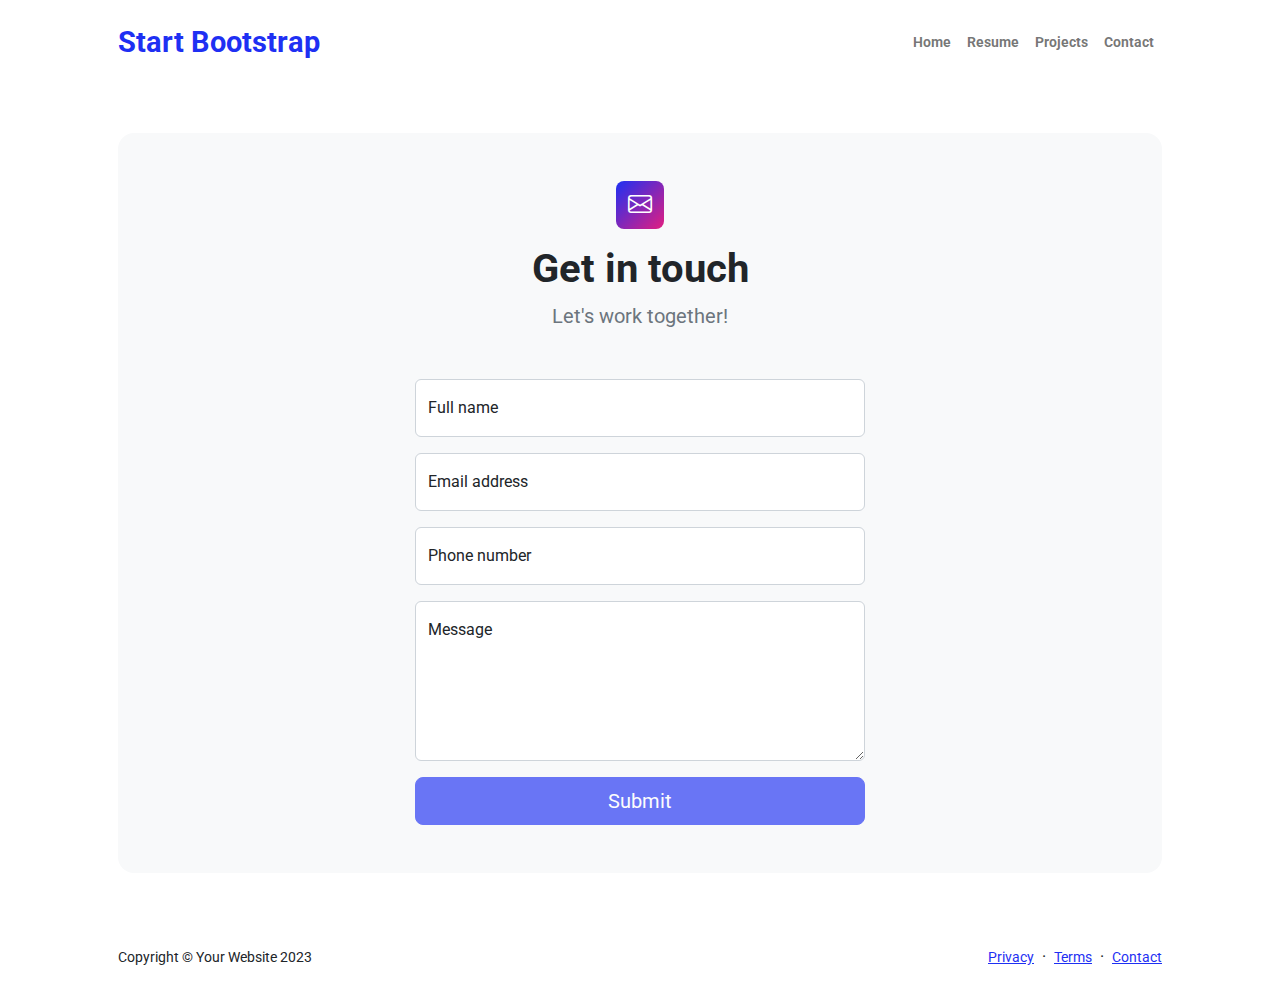
==== contact.html @ ce799cff "first commit" ====
<!DOCTYPE html>
<html lang="en">
    <head>
        <meta charset="utf-8" />
        <meta name="viewport" content="width=device-width, initial-scale=1, shrink-to-fit=no" />
        <meta name="description" content />
        <meta name="author" content />
        <title>Modern Business - Start Bootstrap Template</title>
        <!-- Favicon-->
        <link rel="icon" type="image/x-icon" href="assets/favicon.ico" />
        <!-- Custom Google font-->
        <link rel="preconnect" href="https://fonts.googleapis.com" />
        <link rel="preconnect" href="https://fonts.gstatic.com" crossorigin />
        <link href="https://fonts.googleapis.com/css2?family=Roboto:wght@100;200;300;400;500;600;700;800;900&amp;display=swap" rel="stylesheet" />
        <!-- Bootstrap icons-->
        <link href="https://cdn.jsdelivr.net/npm/bootstrap-icons@1.8.1/font/bootstrap-icons.css" rel="stylesheet" />
        <!-- Core theme CSS (includes Bootstrap)-->
        <link href="css/styles.css" rel="stylesheet" />
    </head>
    <body class="d-flex flex-column">
        <main class="flex-shrink-0">
            <!-- Navigation-->
            <nav class="navbar navbar-expand-lg navbar-light bg-white py-3">
                <div class="container px-5">
                    <a class="navbar-brand" href="index.html"><span class="fw-bolder text-primary">Start Bootstrap</span></a>
                    <button class="navbar-toggler" type="button" data-bs-toggle="collapse" data-bs-target="#navbarSupportedContent" aria-controls="navbarSupportedContent" aria-expanded="false" aria-label="Toggle navigation"><span class="navbar-toggler-icon"></span></button>
                    <div class="collapse navbar-collapse" id="navbarSupportedContent">
                        <ul class="navbar-nav ms-auto mb-2 mb-lg-0 small fw-bolder">
                            <li class="nav-item"><a class="nav-link" href="index.html">Home</a></li>
                            <li class="nav-item"><a class="nav-link" href="resume.html">Resume</a></li>
                            <li class="nav-item"><a class="nav-link" href="projects.html">Projects</a></li>
                            <li class="nav-item"><a class="nav-link" href="contact.html">Contact</a></li>
                        </ul>
                    </div>
                </div>
            </nav>
            <!-- Page content-->
            <section class="py-5">
                <div class="container px-5">
                    <!-- Contact form-->
                    <div class="bg-light rounded-4 py-5 px-4 px-md-5">
                        <div class="text-center mb-5">
                            <div class="feature bg-primary bg-gradient-primary-to-secondary text-white rounded-3 mb-3"><i class="bi bi-envelope"></i></div>
                            <h1 class="fw-bolder">Get in touch</h1>
                            <p class="lead fw-normal text-muted mb-0">Let's work together!</p>
                        </div>
                        <div class="row gx-5 justify-content-center">
                            <div class="col-lg-8 col-xl-6">
                                <!-- * * * * * * * * * * * * * * *-->
                                <!-- * * SB Forms Contact Form * *-->
                                <!-- * * * * * * * * * * * * * * *-->
                                <!-- This form is pre-integrated with SB Forms.-->
                                <!-- To make this form functional, sign up at-->
                                <!-- https://startbootstrap.com/solution/contact-forms-->
                                <!-- to get an API token!-->
                                <form id="contactForm" data-sb-form-api-token="API_TOKEN">
                                    <!-- Name input-->
                                    <div class="form-floating mb-3">
                                        <input class="form-control" id="name" type="text" placeholder="Enter your name..." data-sb-validations="required" />
                                        <label for="name">Full name</label>
                                        <div class="invalid-feedback" data-sb-feedback="name:required">A name is required.</div>
                                    </div>
                                    <!-- Email address input-->
                                    <div class="form-floating mb-3">
                                        <input class="form-control" id="email" type="email" placeholder="name@example.com" data-sb-validations="required,email" />
                                        <label for="email">Email address</label>
                                        <div class="invalid-feedback" data-sb-feedback="email:required">An email is required.</div>
                                        <div class="invalid-feedback" data-sb-feedback="email:email">Email is not valid.</div>
                                    </div>
                                    <!-- Phone number input-->
                                    <div class="form-floating mb-3">
                                        <input class="form-control" id="phone" type="tel" placeholder="(123) 456-7890" data-sb-validations="required" />
                                        <label for="phone">Phone number</label>
                                        <div class="invalid-feedback" data-sb-feedback="phone:required">A phone number is required.</div>
                                    </div>
                                    <!-- Message input-->
                                    <div class="form-floating mb-3">
                                        <textarea class="form-control" id="message" type="text" placeholder="Enter your message here..." style="height: 10rem" data-sb-validations="required"></textarea>
                                        <label for="message">Message</label>
                                        <div class="invalid-feedback" data-sb-feedback="message:required">A message is required.</div>
                                    </div>
                                    <!-- Submit success message-->
                                    <!---->
                                    <!-- This is what your users will see when the form-->
                                    <!-- has successfully submitted-->
                                    <div class="d-none" id="submitSuccessMessage">
                                        <div class="text-center mb-3">
                                            <div class="fw-bolder">Form submission successful!</div>
                                            To activate this form, sign up at
                                            <br />
                                            <a href="https://startbootstrap.com/solution/contact-forms">https://startbootstrap.com/solution/contact-forms</a>
                                        </div>
                                    </div>
                                    <!-- Submit error message-->
                                    <!---->
                                    <!-- This is what your users will see when there is-->
                                    <!-- an error submitting the form-->
                                    <div class="d-none" id="submitErrorMessage"><div class="text-center text-danger mb-3">Error sending message!</div></div>
                                    <!-- Submit Button-->
                                    <div class="d-grid"><button class="btn btn-primary btn-lg disabled" id="submitButton" type="submit">Submit</button></div>
                                </form>
                            </div>
                        </div>
                    </div>
                </div>
            </section>
        </main>
        <!-- Footer-->
        <footer class="bg-white py-4 mt-auto">
            <div class="container px-5">
                <div class="row align-items-center justify-content-between flex-column flex-sm-row">
                    <div class="col-auto"><div class="small m-0">Copyright &copy; Your Website 2023</div></div>
                    <div class="col-auto">
                        <a class="small" href="#!">Privacy</a>
                        <span class="mx-1">&middot;</span>
                        <a class="small" href="#!">Terms</a>
                        <span class="mx-1">&middot;</span>
                        <a class="small" href="#!">Contact</a>
                    </div>
                </div>
            </div>
        </footer>
        <!-- Bootstrap core JS-->
        <script src="https://cdn.jsdelivr.net/npm/bootstrap@5.2.3/dist/js/bootstrap.bundle.min.js"></script>
        <!-- Core theme JS-->
        <script src="js/scripts.js"></script>
        <!-- * * * * * * * * * * * * * * * * * * * * * * * * * * * * * * * * * * * * * * * *-->
        <!-- * *                               SB Forms JS                               * *-->
        <!-- * * Activate your form at https://startbootstrap.com/solution/contact-forms * *-->
        <!-- * * * * * * * * * * * * * * * * * * * * * * * * * * * * * * * * * * * * * * * *-->
        <script src="https://cdn.startbootstrap.com/sb-forms-latest.js"></script>
    </body>
</html>
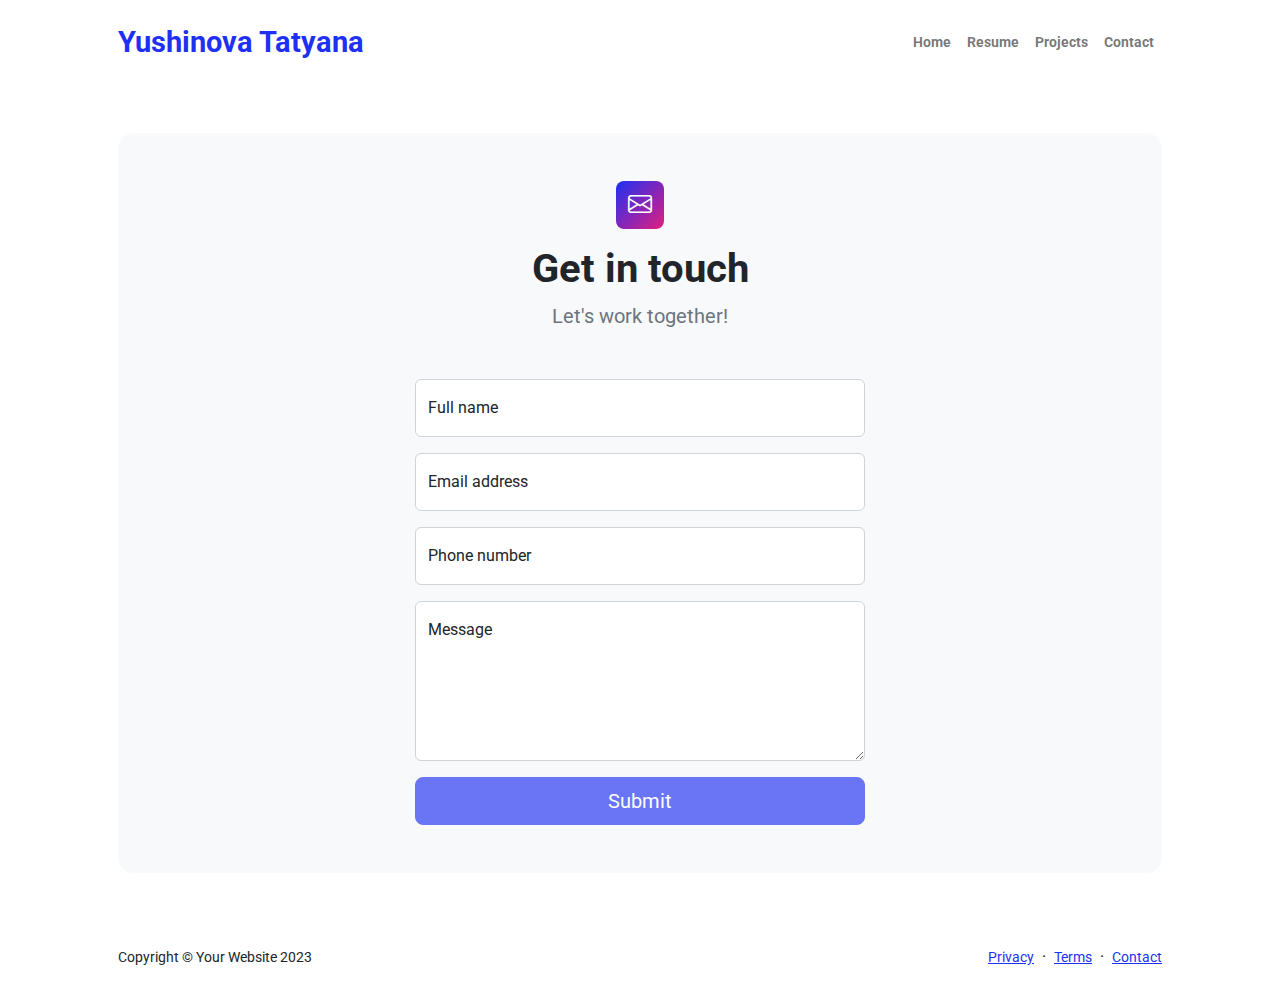
==== commit 5b0da412: "change-07-10-24" ====
--- a/contact.html
+++ b/contact.html
@@ -22,7 +22,7 @@
             <!-- Navigation-->
             <nav class="navbar navbar-expand-lg navbar-light bg-white py-3">
                 <div class="container px-5">
-                    <a class="navbar-brand" href="index.html"><span class="fw-bolder text-primary">Start Bootstrap</span></a>
+                    <a class="navbar-brand" href="index.html"><span class="fw-bolder text-primary">Yushinova Tatyana</span></a>
                     <button class="navbar-toggler" type="button" data-bs-toggle="collapse" data-bs-target="#navbarSupportedContent" aria-controls="navbarSupportedContent" aria-expanded="false" aria-label="Toggle navigation"><span class="navbar-toggler-icon"></span></button>
                     <div class="collapse navbar-collapse" id="navbarSupportedContent">
                         <ul class="navbar-nav ms-auto mb-2 mb-lg-0 small fw-bolder">
